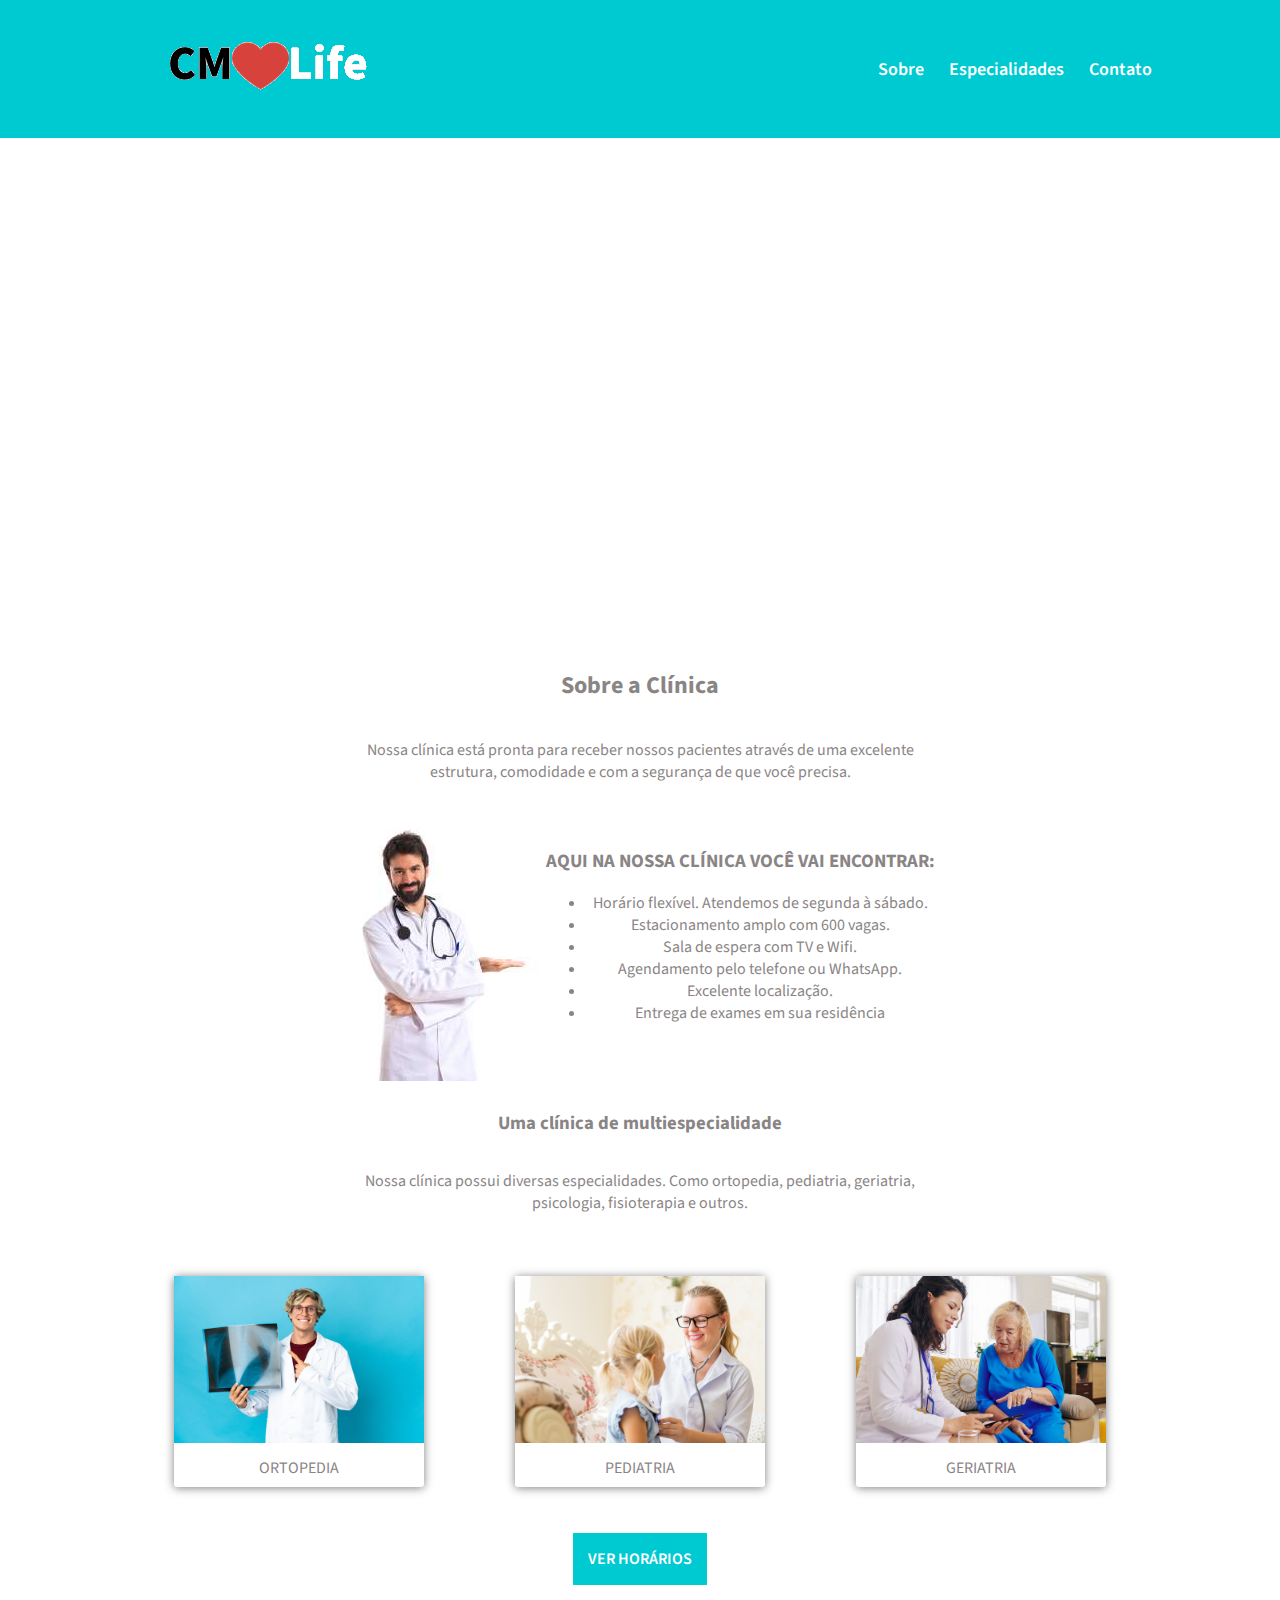
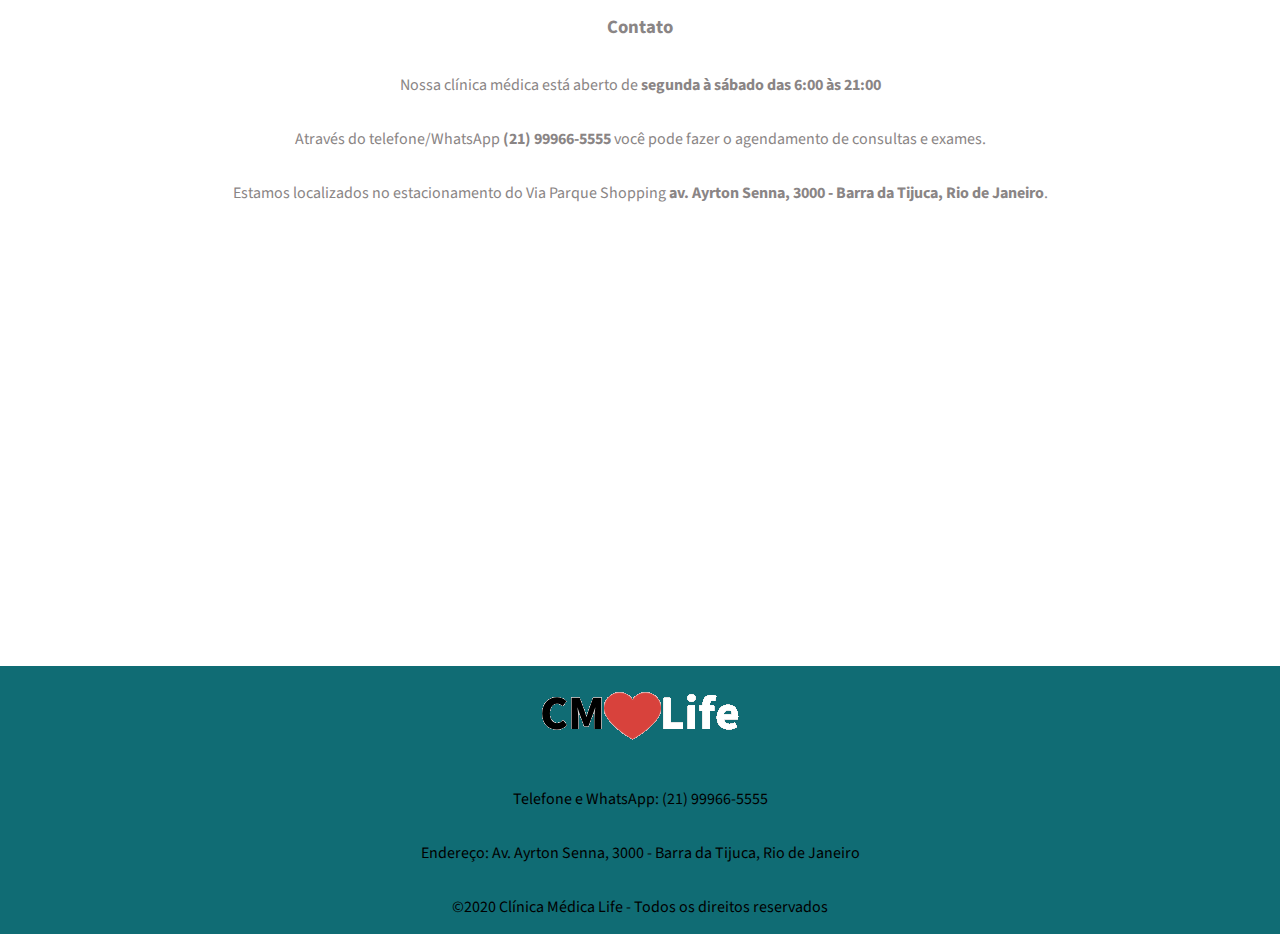
==== index.html @ e6db05e7 "passando projeto para a pasta raiz" ====
<!DOCTYPE html>
<html lang="pt-br">
<head>
    <meta charset="UTF-8">
    <meta name="viewport" content="width=device-width, initial-scale=1.0">
    <title>CMLife - Home</title>
    <link rel="stylesheet" href="css/style.css">
    <link rel="stylesheet" href="css/home.css">
    <link rel="stylesheet" href="https://fonts.googleapis.com/css2?family=Source+Sans+Pro:ital,wght@0,200;0,300;0,400;0,600;0,700;0,900;1,200;1,300;1,400;1,600;1,700;1,900&display=swap">
</head>

<body>

    <header class="top">
        <div class="top-content limited-section">
            <figure class="top-logo">
                <a href="index.html"><img src="img/logo.png" alt="Clínica Médica" title="Clínica Médica Life"></a>
            </figure>
            <nav class="top-links">
                <a href="index.html#about">Sobre</a>
                <a href="specialities.html" target="_blank">Especialidades</a>
                <a href="index.html#contact">Contato</a>
            </nav>
        </div>
    </header>

    <main>
        <section class="banner">
            <div class="limited-section">
                <h1>Clínica Médica Life <br> Aqui a gente cuida de você</h1>    
            </div>
        </section>

        <section id="about" class="limited-section container">
            <div class="title">
                <h2>Sobre a Clínica</h2>
                <p>Nossa clínica está pronta para receber nossos pacientes através de uma excelente <br> estrutura, comodidade e com a segurança de que você precisa.</p>
            </div>
            <div class="about-content">
                <img src="img/medico.jpg" alt="Imagem de um médico" title="Imagem de um médico">

                <div>
                    <h3>Aqui na nossa clínica você vai encontrar:</h3>
                    <ul>
                      <li>Horário flexível. Atendemos de segunda à sábado.</li>
                      <li>Estacionamento amplo com 600 vagas.</li>
                      <li>Sala de espera com TV e Wifi.</li>
                      <li>Agendamento pelo telefone ou WhatsApp.</li>
                      <li>Excelente localização.</li>
                      <li>Entrega de exames em sua residência</li>
                    </ul>
                  </div>

            </div>

        </section>

        <section class="limited-section container">
            <div class="title">
                <h3>
                    Uma clínica de multiespecialidade
                </h3>
                <p>
                    Nossa clínica possui diversas especialidades. Como ortopedia, pediatria, geriatria, <br> psicologia, fisioterapia e outros.
                </p>
            </div>
            <div class="specialities-imgs">
                <figure>
                  <img src="img/ortopedia1.png" alt="Imagem de um ortopedista" title="Imagem de um ortopedista">
                  <figcaption>Ortopedia</figcaption>
                </figure>
        
                <figure>
                  <img src="img/pediatra.png" alt="Imagem de uma pediatra" title="Imagem de uma pediatra">
                  <figcaption>Pediatria</figcaption>
                </figure>
        
                <figure>
                  <img src="img/geriatra.png" alt="Imagem de uma geriatra" title="Imagem de uma geriatra">
                  <figcaption>Geriatria</figcaption>
                </figure>
            </div>

            <div class="box-link-hour">
                <a class="link-hour" href="specialities.html" target="_blank">Ver Horários</a>
              </div>
        </section>

        <section id="contact" class="limited-section container">
            <div class="title">
                <h3>Contato</h3>
                <p>Nossa clínica médica está aberto de <strong>segunda à sábado das 6:00 às 21:00</strong></p>
                <p>Através do telefone/WhatsApp <strong>(21) 99966-5555</strong> você pode fazer o agendamento de consultas e exames.</p>
                <p>Estamos localizados no estacionamento do Via Parque Shopping <strong>av. Ayrton Senna, 3000 - Barra da Tijuca, Rio de Janeiro</strong>.</p>
            </div>
            <div class="contact-route">
                <iframe src="https://www.google.com/maps/embed?pb=!1m14!1m8!1m3!1d14692.471710812997!2d-43.3641911!3d-22.9826906!3m2!1i1024!2i768!4f13.1!3m3!1m2!1s0x0%3A0x539cb07246f0e38d!2sVia%20Parque%20Shopping!5e0!3m2!1spt-BR!2sbr!4v1612707978931!5m2!1spt-BR!2sbr" width="100%" height="350" frameborder="0" style="border:0" allowfullscreen></iframe>
            </div>
        </section>
    </main>
    
    <footer>
        <div class="footer limited-section">
            <div>
                <img class="topo-logo" src="img/logo.png" alt="Logo" title="Logo">
            </div>
      
            <p>
              Telefone e WhatsApp: (21) 99966-5555
            </p>
            <p>
              Endereço: Av. Ayrton Senna, 3000 - Barra da Tijuca, Rio de Janeiro
            </p>
      
            <p>
              ©2020 Clínica Médica Life  - Todos os direitos reservados
            </p>
          </div>
        </footer>

</body>
</html>
---- css/style.css ----
*{
    font-family: 'Source Sans Pro', sans-serif;
    box-sizing: border-box;

}

body {
    margin: 0;
    padding: 0;
    background-color: #fff;

}


.limited-section {
    max-width: 1024px;
    width: 100%;
    margin: 0 auto;

}

/* Begin Top CSS */

.top {
    background-color: #00cad1;

}

.top-content {
    display: flex;
    justify-content: space-between;
    align-items: center;

}

.top-content .top-links {
    display: flex;
    gap: 25px;
    font-weight: 600;
    font-size: 18px;

}

.top-content .top-links a {
    text-decoration: none;
    color: #fff;

}

.top-content .top-links a:hover {
    color: #043a3b;

}

/* End Top CSS */

main {
    color: #8a8585;
    margin-bottom: 60px;

}

.container {
    text-align: center;
    display: flex;
    flex-direction: column;
    justify-content: center;
    gap: 30px;

}

.title {
    display: flex;
    flex-direction: column;
    justify-content: center;
    align-items: center;
    margin-top: 10px;
    text-align: center;

}

/* Begin Footer CSS */

footer {
    background-color: #106c74;

}

.footer {
    display: flex;
    flex-direction: column;
    justify-content: center;
    align-items: center;
    
}

/* End Footer CSS */
---- css/home.css ----
.banner {
    background-image: url(../img/recepcao.png);
    background-size: cover;
    width: 100%;
    height: 500px;
    display: flex;
    align-items: center;

}

.banner div h1 {
    margin: 0;
    text-transform: uppercase;
    color: #fff;
    font-size: 36px;
    font-weight: 400;

}

.about-content{
    display: flex;
    justify-content: center;

}

.about-content h3 {
    text-transform: uppercase;

}

.specialities-imgs {
    display: flex;
    flex-wrap: wrap;
    justify-content: space-around;
    text-transform: uppercase;

}

.specialities-imgs figure {
    box-shadow: 0px 1px 10px rgb(0 0 0 / 50%);
    border-radius: 3px;

}

.specialities-imgs figure img {
    width: 250px;

}

.specialities-imgs figure figcaption {
    margin: 8px;

}

.box-link-hour {
    text-align: center;
    margin-top: 20px;
    background-color: #00cad1;
    margin: 0 auto;
    padding: 15px;
    text-transform: uppercase;
    text-decoration: none;  

}

.box-link-hour a {
    text-decoration: none;
    color: #fff;
    font-weight: 600;

}

.box-link-hour a:hover {
    color: #043a3b;

}

@media (max-width: 425px) {
    .top-content {
        display: flex;
        flex-direction: column;
        padding-bottom: 20px;
    }
    .banner {
        height: 200px;
    }
    .banner div h1 {
        font-size: 24px;
    }
    .about-content img {
        display: none;
    }
}

@media (min-width: 425px) and (max-width: 768px) {
    .top-content {
        display: flex;
        flex-direction: column;
        padding-bottom: 20px;
    }
    .banner {
        height: 300px;
    }
    .banner div h1 {
        font-size: 40px;
    }
    .about-content img {
        display: none;
    }
}

@media (min-width: 768px) and (max-width: 1024px) {
    .banner {
        height: 400px;

    }
    .top-content {
        padding-right: 20px;
    }

}

@media (min-width: 1024px) {
    .banner {
        height: 500px;
    }
}
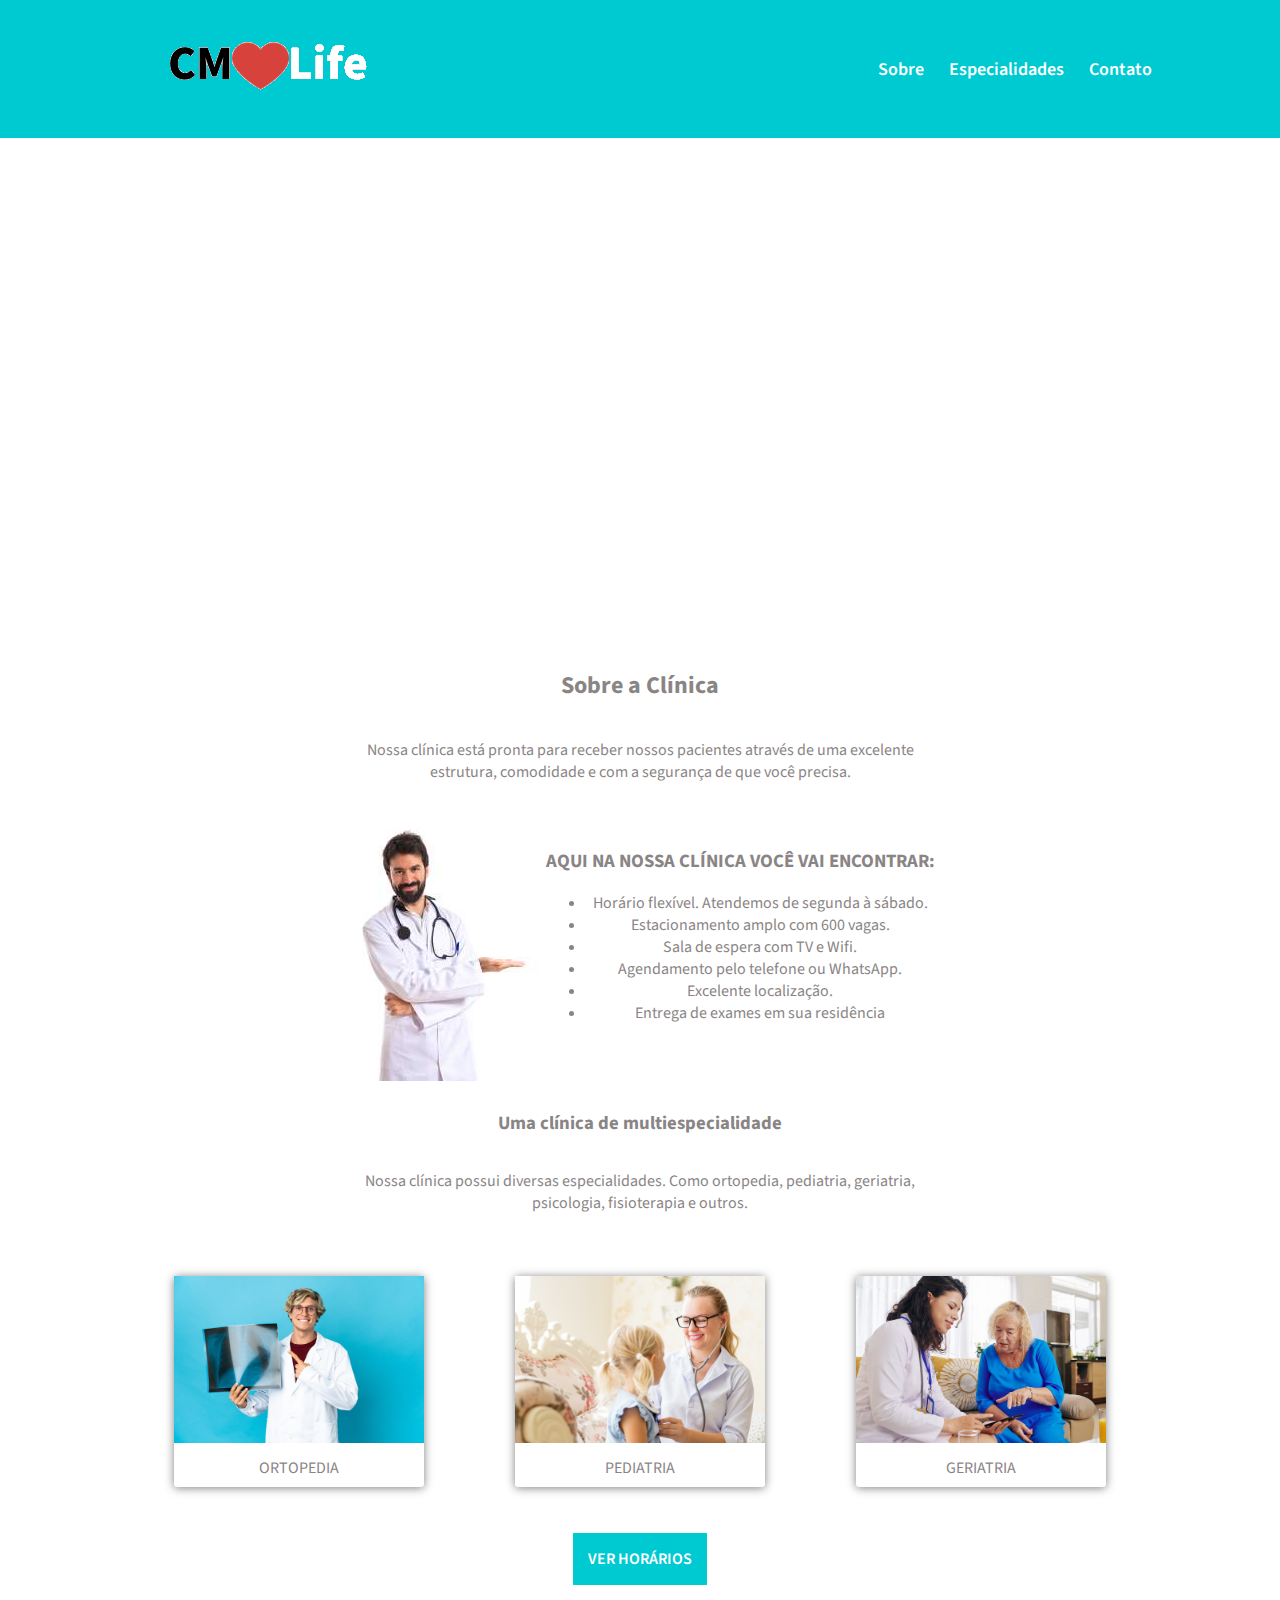
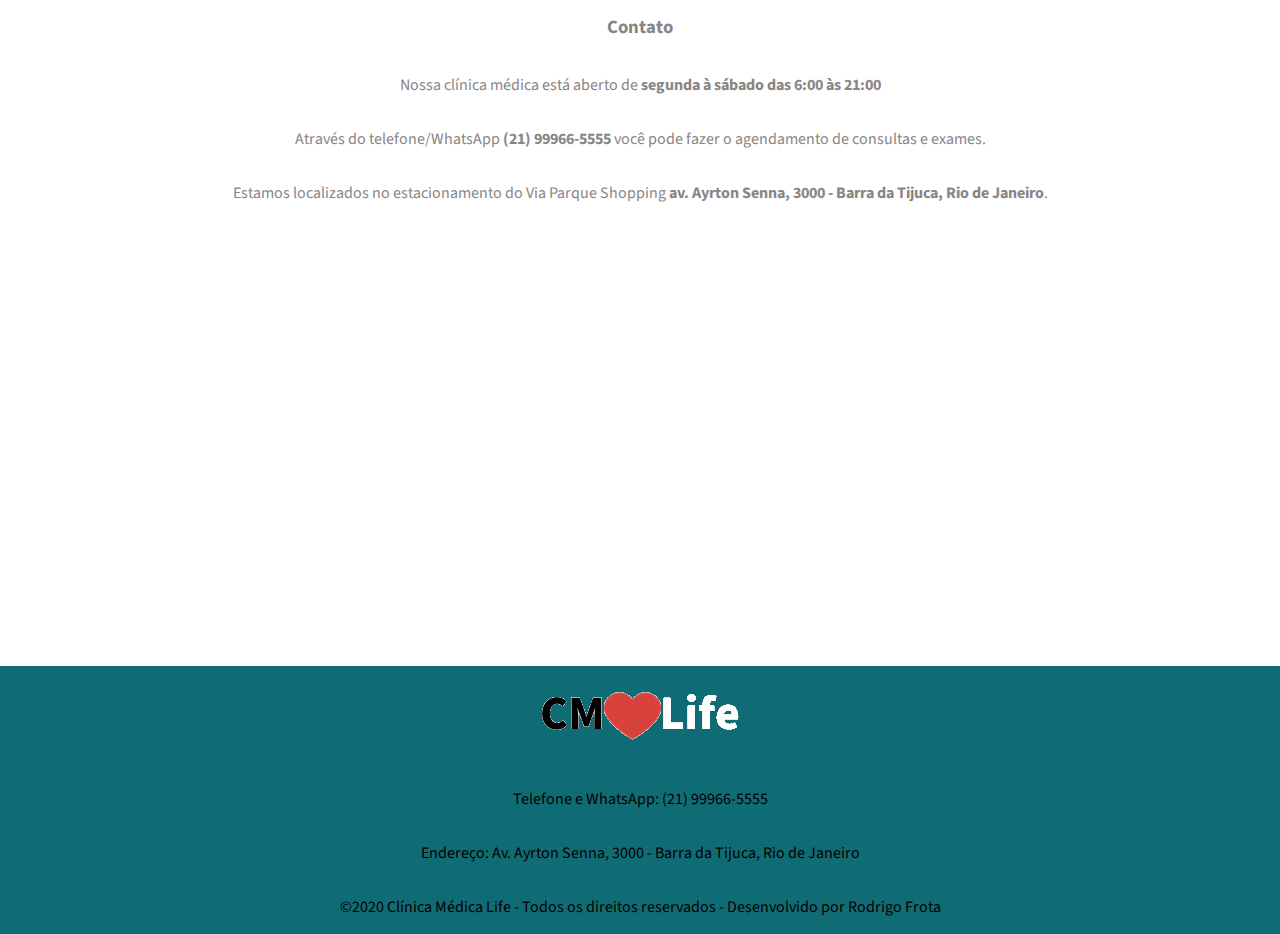
==== commit 20ca09f0: "ajustando detalhes no rodapé" ====
--- a/index.html
+++ b/index.html
@@ -113,7 +113,7 @@
             </p>
       
             <p>
-              ©2020 Clínica Médica Life  - Todos os direitos reservados
+              ©2020 Clínica Médica Life  - Todos os direitos reservados - Desenvolvido por Rodrigo Frota
             </p>
           </div>
         </footer>
